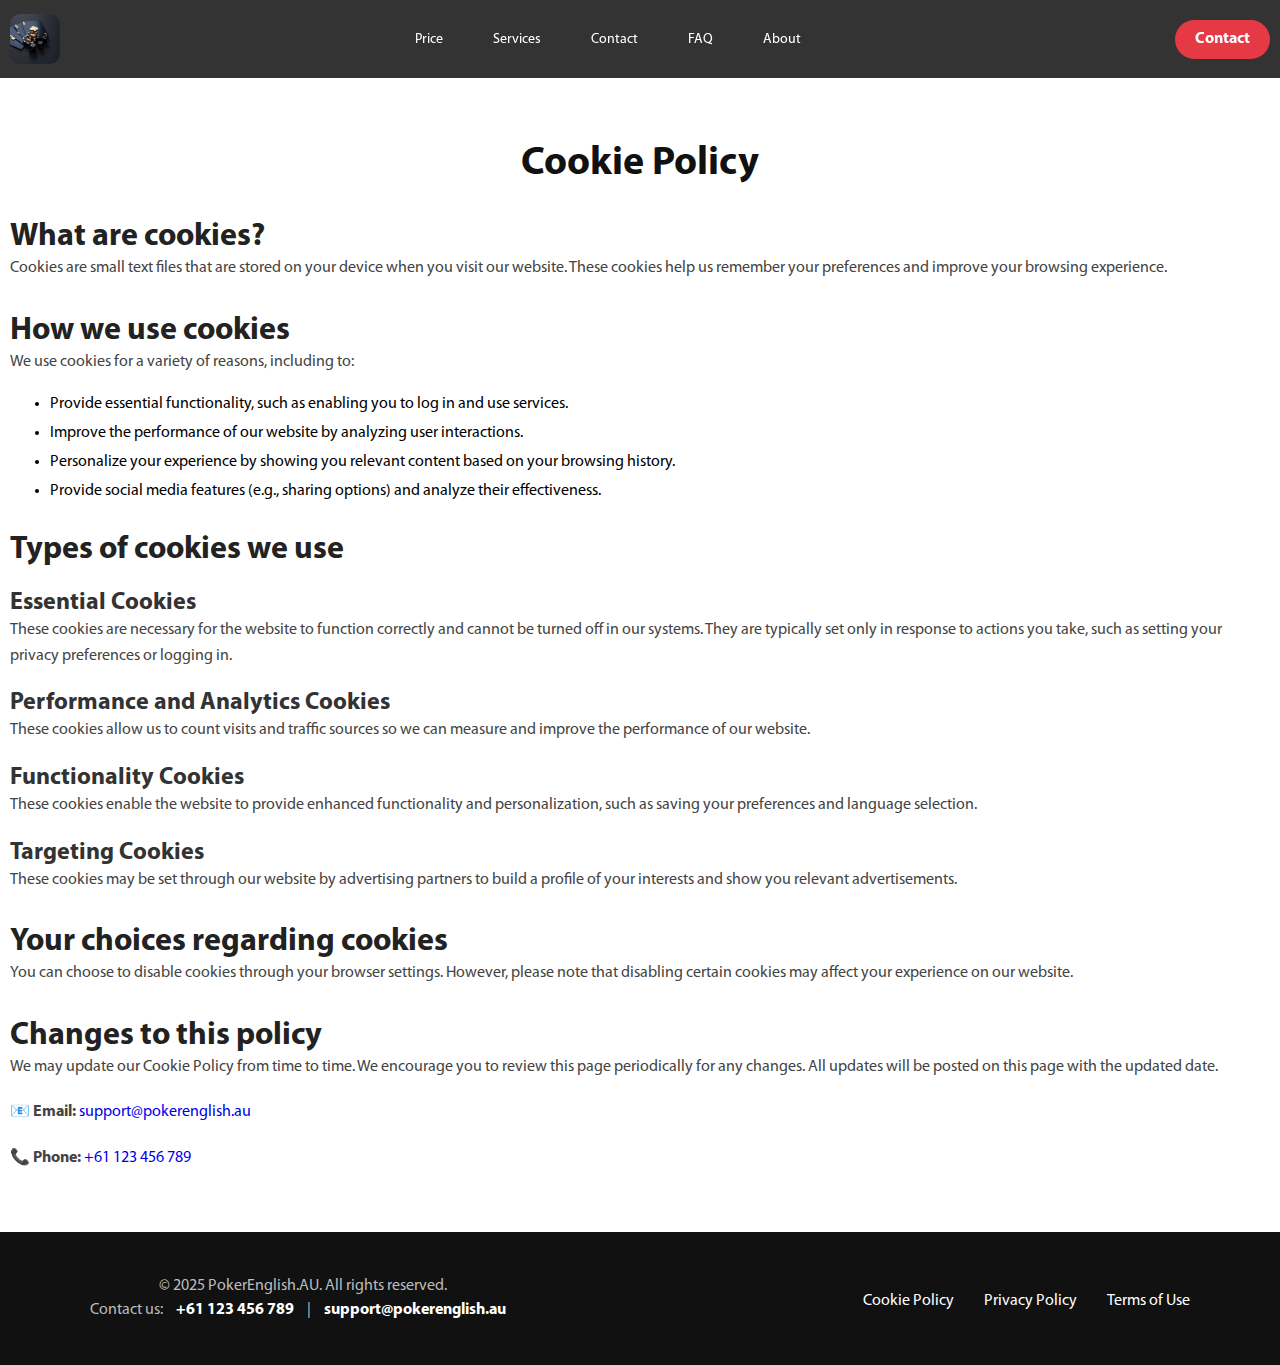
==== cookiePolicy.html @ 6102f81f "new" ====
<!doctype html>
<html lang="en">
<head>
    <meta charset="UTF-8">
    <meta name="viewport"
          content="width=device-width, user-scalable=no, initial-scale=1.0, maximum-scale=1.0, minimum-scale=1.0">
    <meta http-equiv="X-UA-Compatible" content="ie=edge">
    <title>Cookie Policy - IT Business Analytics</title>

    <meta name="description" content="PokerEnglish.AU offers high-quality poker training in English for players of all levels. Join our courses today and improve your poker skills.">
    <meta name="keywords" content="Poker, Poker Courses, Learn Poker, Poker Training, English Poker, Poker English Courses, Poker Australia">
    <meta name="author" content="PokerEnglish.AU Team">
    <meta property="og:title" content="Poker English AU - Learn Poker in English">
    <meta property="og:description" content="Join our poker training courses and master poker in English. Perfect for players of all levels.">
    <meta property="og:image" content="https://yourwebsite.com/images/og-image.jpg">
    <meta property="og:url" content="https://yourwebsite.com">
    <meta name="twitter:card" content="summary_large_image">
    <meta name="twitter:title" content="Poker English AU - Learn Poker in English">
    <meta name="twitter:description" content="Master the game of poker with our English courses. Improve your skills and win big!">
    <meta name="twitter:image" content="https://yourwebsite.com/images/og-image.jpg">
    <meta name="mobile-web-app-capable" content="yes">
    <meta name="apple-mobile-web-app-title" content="Poker English AU">
    <meta name="apple-mobile-web-app-status-bar-style" content="default">
    <link rel="icon" type="image/svg+xml" href="assets/images/favicon.svg">
    <link rel="stylesheet" href="style.css">


</head>
<body>


<div class="wrapper">
    <header class="header">
        <div class="container">
            <div class="header-body G-align-center">
                <a href="index.html" class="header-logo G-flex">
                    <img src="assets/images/logo.png" alt="">
                </a>
                <div class="menu-bg"></div>
                <nav class="menu">
                    <ul class='menu-list G-align-center'>
                        <li><a href="index.html">Price</a></li>
                        <li><a href="index.html">Services</a></li>
                        <li><a href="index.html">Contact</a></li>
                        <li><a href="index.html">FAQ</a></li>
                        <li><a href="index.html">About</a></li>

                        <li class="mobile-item ">
                            <span>For any questions:</span>
                            <a href="mailto:support@pokerenglish.au">support@pokerenglish.au</a>
                        </li>
                        <li class="mobile-item">
                            <a href="tel:+61123456789" class="contact-btn-mobile">Contact</a>
                        </li>
                    </ul>

                </nav>

                <a href="tel:+61123456789" class="header-contact-btn">Contact</a>

                <div class="burger">
                    <span></span>
                </div>
            </div>
        </div>
    </header>

    <main class="main">

        <section class="cookie-policy">
            <div class="container">
                <h1>Cookie Policy</h1>

                <h2>What are cookies?</h2>
                <p>Cookies are small text files that are stored on your device when you visit our website. These cookies help us remember your preferences and improve your browsing experience.</p>

                <h2>How we use cookies</h2>
                <p>We use cookies for a variety of reasons, including to:</p>
                <ul>
                    <li>Provide essential functionality, such as enabling you to log in and use services.</li>
                    <li>Improve the performance of our website by analyzing user interactions.</li>
                    <li>Personalize your experience by showing you relevant content based on your browsing history.</li>
                    <li>Provide social media features (e.g., sharing options) and analyze their effectiveness.</li>
                </ul>

                <h2>Types of cookies we use</h2>
                <h3>Essential Cookies</h3>
                <p>These cookies are necessary for the website to function correctly and cannot be turned off in our systems. They are typically set only in response to actions you take, such as setting your privacy preferences or logging in.</p>

                <h3>Performance and Analytics Cookies</h3>
                <p>These cookies allow us to count visits and traffic sources so we can measure and improve the performance of our website.</p>

                <h3>Functionality Cookies</h3>
                <p>These cookies enable the website to provide enhanced functionality and personalization, such as saving your preferences and language selection.</p>

                <h3>Targeting Cookies</h3>
                <p>These cookies may be set through our website by advertising partners to build a profile of your interests and show you relevant advertisements.</p>

                <h2>Your choices regarding cookies</h2>
                <p>You can choose to disable cookies through your browser settings. However, please note that disabling certain cookies may affect your experience on our website.</p>

                <h2>Changes to this policy</h2>
                <p>We may update our Cookie Policy from time to time. We encourage you to review this page periodically for any changes. All updates will be posted on this page with the updated date.</p>
                <p><strong>📧 Email:</strong> <a href="mailto:support@pokerenglish.au">support@pokerenglish.au</a></p>
                <p><strong>📞 Phone:</strong> <a href="tel:+61123456789">+61 123 456 789</a></p>
            </div>
        </section>


    </main>

    <footer class="footer">
        <div class="container">
            <div class="footer-content">
                <div class="footer-info">
                    <p>&copy; 2025 PokerEnglish.AU. All rights reserved.</p>
                    <p>Contact us:
                        <a href="tel:+61123456789" class="footer-contact">+61 123 456 789</a> |
                        <a href="mailto:support@pokerenglish.au" class="footer-contact">support@pokerenglish.au</a>
                    </p>
                </div>

                <div class="footer-links">
                    <a href="cookiePolicy.html" class="footer-link">Cookie Policy</a>
                    <a href="privacyPolicy.html" class="footer-link">Privacy Policy</a>
                    <a href="termsOfUse.html" class="footer-link">Terms of Use</a>
                </div>
            </div>
        </div>
    </footer>

</div>

<script src="assets/js/index.js"></script>

</body>
</html>
---- style.css ----
@import 'assets/font/fonts.css';
@import 'assets/css/normalize.css';
@import 'assets/css/general.css';
@import 'assets/css/header.css';
@import 'assets/css/footer.css';
@import 'assets/css/home.css';
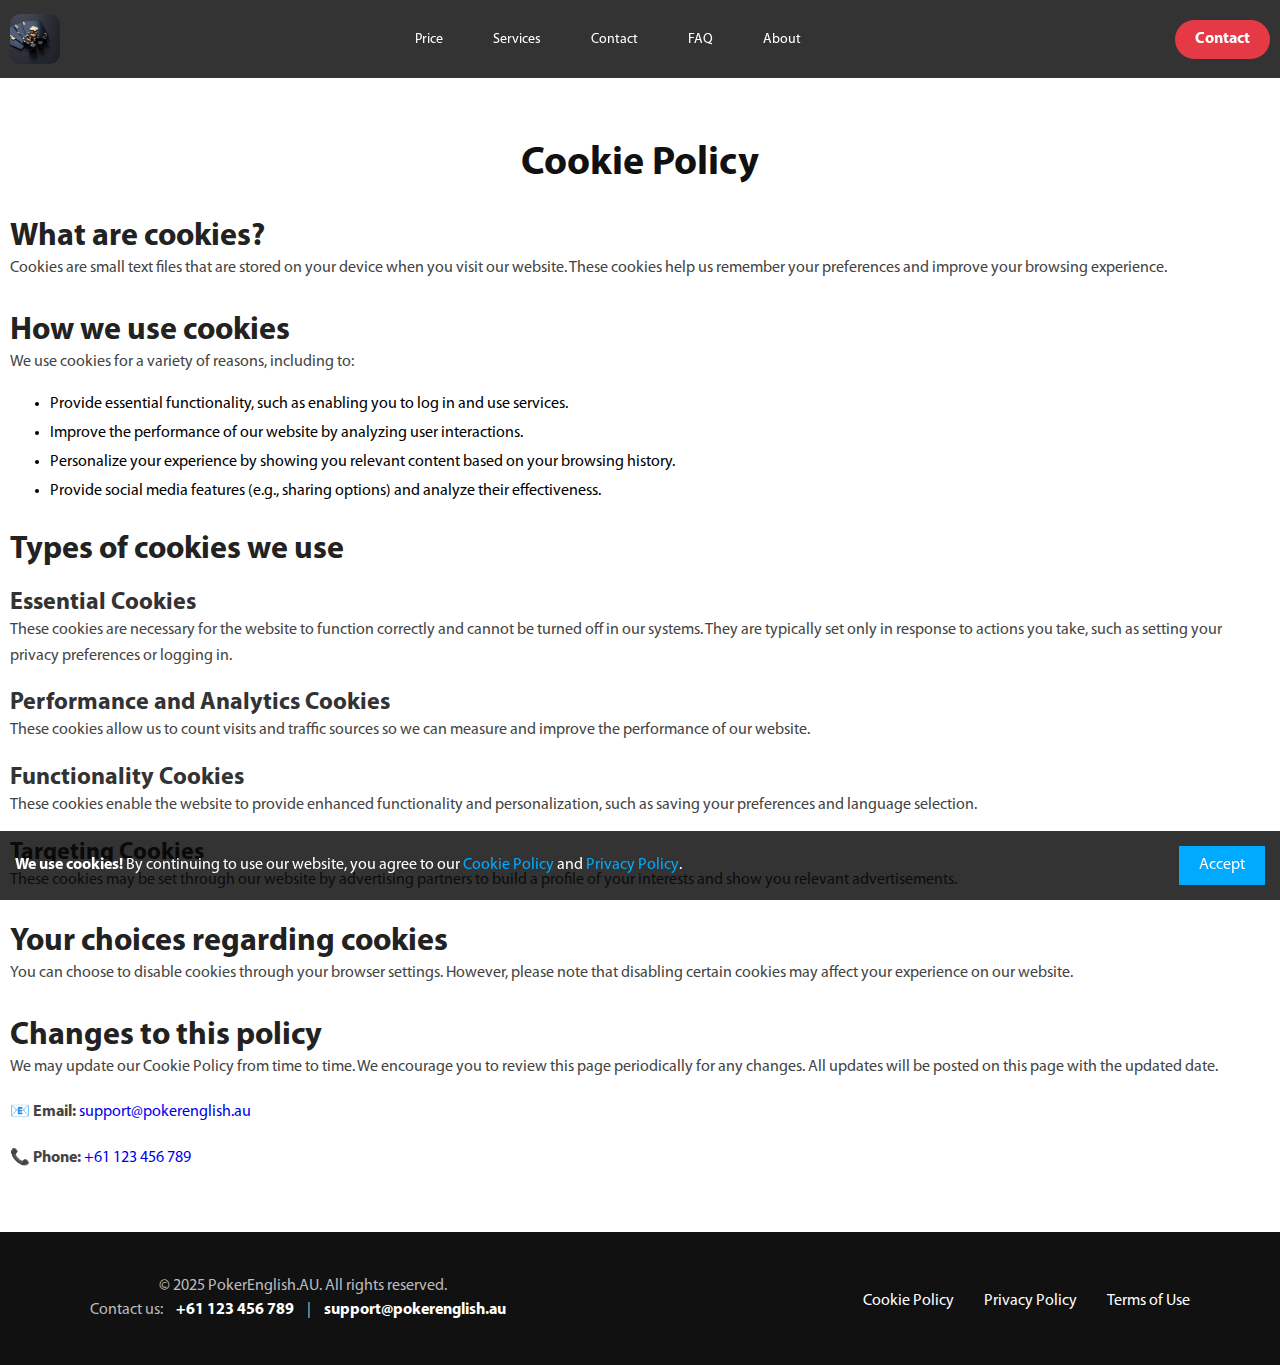
==== commit eeb0ca4b: "new" ====
--- a/cookiePolicy.html
+++ b/cookiePolicy.html
@@ -130,6 +130,12 @@
     </footer>
 
 </div>
+<div id="cookieBanner" class="cookie-notification">
+    <div class="cookie-notification-content">
+        <p><strong>We use cookies!</strong> By continuing to use our website, you agree to our <a href="cookiePolicy.html" target="_blank">Cookie Policy</a> and <a href="privacyPolicy.html" target="_blank">Privacy Policy</a>.</p>
+        <button id="accept-cookies">Accept</button>
+    </div>
+</div>
 
 <script src="assets/js/index.js"></script>
 
